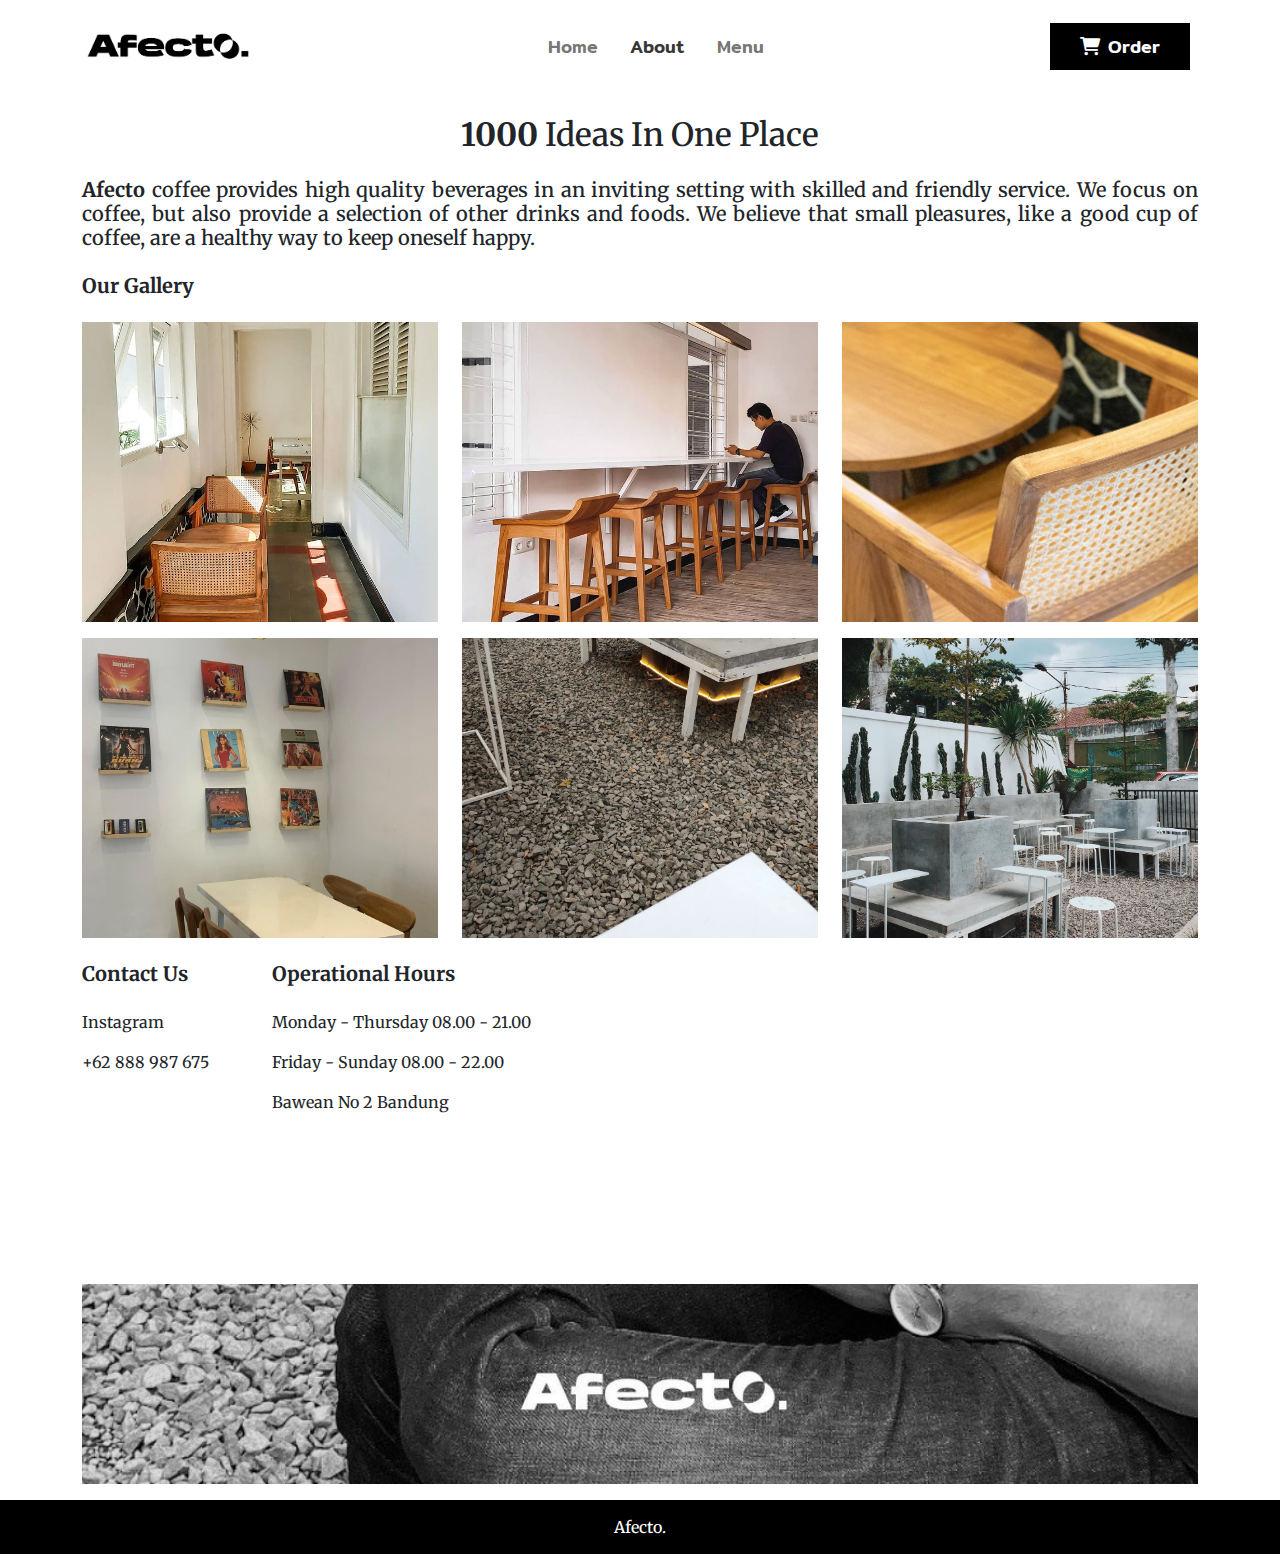
==== about.html @ 4f6c73c6 "First commit" ====
<!DOCTYPE html>
<html lang="en" dir="ltr">
  <head>
    <!--
      Created by : Aditya Suryana
      NIM        : 10121297
      adityasuryana.github.io/afecto
      github.com/adityasuryana
      2022
    -->
    <meta charset="utf-8">
    <meta name="viewport" content="width=device-width, initial-scale=1">
    <title>About | Afecto.</title>
    <link rel="shortcut icon" href="img/favicon.ico">
    <link rel="stylesheet" href="css/bootstrap.css">
    <link rel="stylesheet" href="css/style.css">
    <link href="https://cdnjs.cloudflare.com/ajax/libs/font-awesome/6.0.0/css/all.min.css" rel="stylesheet">
  </head>
  <body>
    <nav class="navbar navbar-expand-lg navbar-light mb-3 py-3">
      <div class="container">
        <a class="navbar-brand" href="index.html">
          <img src="img/logo-1.png" width="100%" height="50px" alt="">
        </a>
        <button class="navbar-toggler" type="button" data-bs-toggle="collapse" data-bs-target="#navbarNavAltMarkup" aria-controls="navbarNavAltMarkup" aria-expanded="false" aria-label="Toggle navigation">
          <span class="navbar-toggler-icon"></span>
        </button>

        <div class="collapse navbar-collapse" id="navbarNavAltMarkup">
          <div class="navbar-nav mx-auto">
            <a class="nav-link mx-2" href="index.html">Home</a>
            <a class="nav-link active mx-2" href="about.html">About</a>
            <a class="nav-link mx-2" href="menu.html">Menu</a>
          </div>

          <div class="navbar-nav">
            <a class="nav-link order-button mx-2" href="order.html"><i class="fa-solid fa-cart-shopping me-2"></i>Order</a>
          </div>
        </div>
      </div>
    </nav>

    <div class="container">
      <div class="row mt-4">
        <div class="col-12">
          <h2 class="text-center"><b>1000</b> Ideas In One Place</h2>
        </div>

        <div class="col-12 mt-3">
          <h5 class="text-justify"><b>Afecto</b> coffee provides high quality beverages in an inviting setting with skilled and friendly service. We focus on coffee, but also provide a selection of other drinks and foods. We believe that small pleasures, like a good cup of coffee, are a healthy way to keep oneself happy.</h5>
        </div>

        <div class="col-12 mt-3">
          <h5><b>Our Gallery</b></h5>
        </div>

        <div class="col-xxl-4 col-xl-4 col-lg-6 col-md-6 col-sm-12 col-12 mt-3">
          <img src="img/5.jpg" class="img-fit" width="100%" height="300px" alt="">
        </div>

        <div class="col-xxl-4 col-xl-4 col-lg-6 col-md-6 col-sm-12 col-12 mt-3">
          <img src="img/6.jpg" class="img-fit" width="100%" height="300px" alt="">
        </div>

        <div class="col-xxl-4 col-xl-4 col-lg-6 col-md-6 col-sm-12 col-12 mt-3">
          <img src="img/4.jpg" class="img-fit" width="100%" height="300px" alt="">
        </div>

        <div class="col-xxl-4 col-xl-4 col-lg-6 col-md-6 col-sm-12 col-12 mt-3">
          <img src="img/7.jpg" class="img-fit" width="100%" height="300px" alt="">
        </div>

        <div class="col-xxl-4 col-xl-4 col-lg-6 col-md-6 col-sm-12 col-12 mt-3">
          <img src="img/8.jpg" class="img-fit" width="100%" height="300px" alt="">
        </div>

        <div class="col-xxl-4 col-xl-4 col-lg-6 col-md-6 col-sm-12 col-12 mt-3">
          <img src="img/9.jpg" class="img-fit" width="100%" height="300px" alt="">
        </div>

        <div class="col-xxl-2 col-xl-2 col-lg-2 col-md-6 col-sm-6 col-12 mt-4">
          <h5><b>Contact Us</b></h5>
          <p class="mt-4"><a class="text-dark" href="https://www.instagram.com/afecto.coffee/">Instagram</a></p>
          <p>+62 888 987 675</p>
        </div>

        <div class="col-xxl-4 col-xl-4 col-lg-4 col-md-6 col-sm-6 col-12 mt-4">
          <h5><b>Operational Hours</b></h5>
          <p class="mt-4">Monday - Thursday  08.00 - 21.00</p>
          <p>Friday - Sunday    08.00 - 22.00</p>
          <p>Bawean No 2 Bandung</p>
        </div>

        <div class="col-xxl-6 col-xl-6 col-lg-6 col-md-12 col-sm-12 mt-4">
          <iframe src="https://www.google.com/maps/embed?pb=!1m18!1m12!1m3!1d990.2093784156579!2d107.61776303222659!3d-6.91002371092545!2m3!1f0!2f0!3f0!3m2!1i1024!2i768!4f13.1!3m3!1m2!1s0x2e68e7fb69ffa417%3A0x1a053d3b30a321bb!2sAfecto%20Coffee!5e0!3m2!1sen!2sid!4v1653487266884!5m2!1sen!2sid" width="100%" height="300" style="border:0;" allowfullscreen="" loading="lazy" referrerpolicy="no-referrer-when-downgrade"></iframe>
        </div>

        <div class="col-12 mt-3">
          <div class="card">
            <img src="img/2.jpg" width="100%" height="200px" class="img-fit" alt="">
          </div>
        </div>
      </div>
    </div>

    <footer class="mt-3">
      <a href="https://adityasuryana.github.io/profile/" target="_blank">Afecto.</a>
    </footer>

    <script src="js/bootstrap.js" charset="utf-8"></script>
  </body>
</html>
---- css/style.css ----
/*
  Created by : Aditya Suryana
  NIM        : 10121297
  adityasuryana.github.io/afecto
  github.com/adityasuryana
  2022
*/

@import url('https://fonts.googleapis.com/css2?family=Roboto+Mono:wght@100;200;300;400;500;600;700&display=swap');
@import url('https://fonts.googleapis.com/css2?family=Poppins:wght@300;400;500&display=swap');
@import url('https://fonts.googleapis.com/css2?family=Mitr:wght@200;300;400;500;600;700&display=swap');
@import url('https://fonts.googleapis.com/css2?family=Merriweather:wght@200;300;400;500;600;700&display=swap');



* {
  font-family: 'Merriweather', sans-serif;
}

a {
  text-decoration: none;
}

img {
    pointer-events: none;
}

select {
  cursor: pointer;
}

.text-justify {
  text-align: justify;
}

.nav-link {
  font-family: Mitr;
  font-size: 18px;
  font-weight: 500;
}

.nav-link.active {
  color: rgba(0, 0, 0, 0.8)!important;
}

.order-button {
  background-color: black;
  color: white!important;
  padding: 10px 30px!important;
  text-align: center;
}

.header-text {
  text-align: justify;
  font-size: 55px;
  color: black;
}

.header-img {
  height: 550px;
}

.menu-overflow {
  max-height: 77.7vh;
  overflow: auto;
}

@media (max-width: 1399px) {
  .header-text {
    font-size: 45px;
    margin-right: 25px;
  }

  .menu-overflow {
    max-height: 68.7vh;
    overflow: auto;
  }
}

@media (max-width: 1199px) {
  .header-text {
    font-size: 35px;
  }
}

@media (max-width: 767px) {
  .header-text {
    font-size: 25px;
  }
}

.card {
  border: none;
}

.img-cover {
  object-fit: cover;
}

.img-fit {
  object-position: 0px 53%;
  object-fit: cover;
}

footer {
  background-color: white;
  padding: 15px;
  display: block;
  text-align: center;
  background-color: black;
}

footer a {
  color: white;
}

.sticky-footer {
  margin-top: 10px;
  width: 100%;
  position: absolute;
  bottom: 0;
}

.quantity {
 display: inline-block; }

.quantity .input-text.qty {
 width: 50px;
 height: 41px;
 padding: 0 5px;
 text-align: center;
 background-color: transparent;
 border: 1px solid #efefef;
}

.quantity.buttons_added {
 text-align: left;
 position: relative;
 white-space: nowrap;
 vertical-align: top; }

.quantity.buttons_added input {
 display: inline-block;
 margin: 0;
 vertical-align: top;
 box-shadow: none;
}

.quantity.buttons_added .minus,
.quantity.buttons_added .plus {
 padding: 7px 10px 8px;
 height: 41px;
 background-color: #ffffff;
 border: 1px solid #efefef;
 cursor:pointer;}

.quantity.buttons_added .minus {
 border-right: 0; }

.quantity.buttons_added .plus {
 border-left: 0; }

.quantity.buttons_added .minus:hover,
.quantity.buttons_added .plus:hover {
 background: #eeeeee; }

.quantity input::-webkit-outer-spin-button,
.quantity input::-webkit-inner-spin-button {
 -webkit-appearance: none;
 -moz-appearance: none;
 margin: 0; }

 .quantity.buttons_added .minus:focus,
.quantity.buttons_added .plus:focus {
 outline: none; }
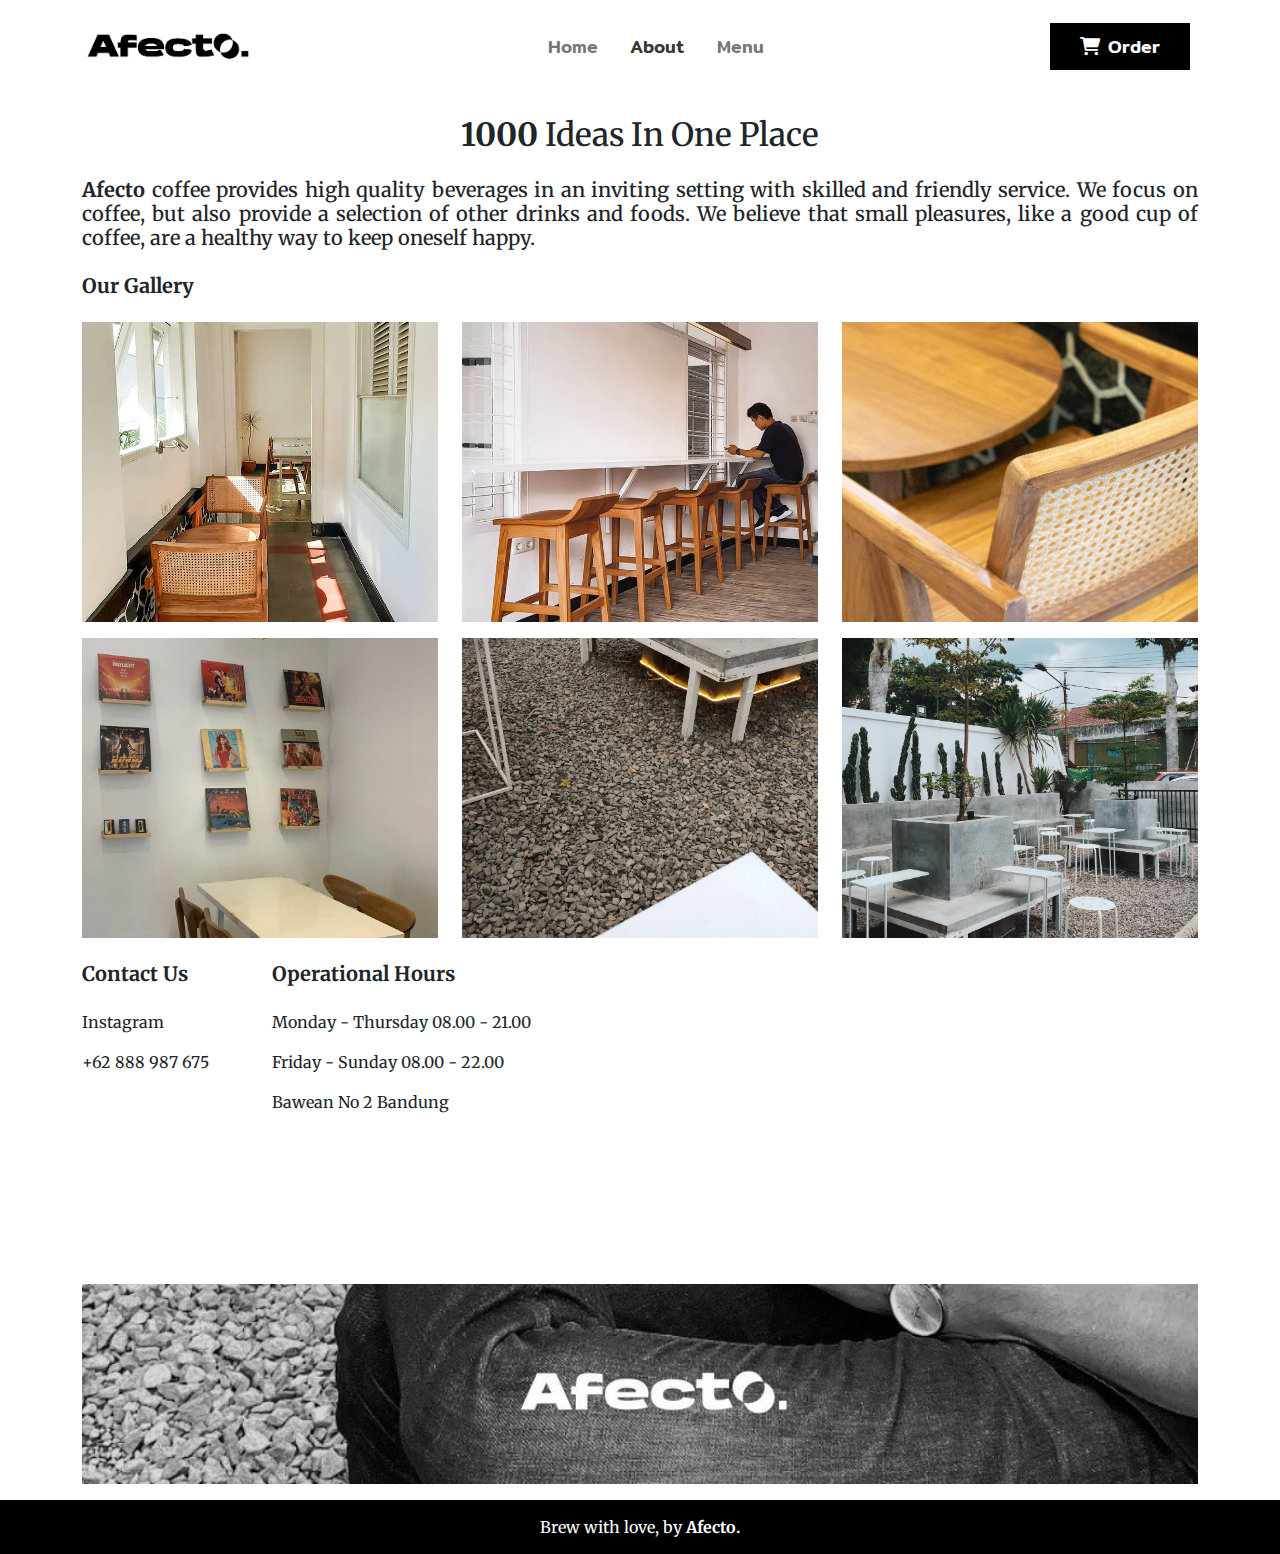
==== commit 583c94a8: "change footer" ====
--- a/about.html
+++ b/about.html
@@ -104,7 +104,7 @@
     </div>
 
     <footer class="mt-3">
-      <a href="https://adityasuryana.github.io/profile/" target="_blank">Afecto.</a>
+      <a href="https://adityasuryana.github.io/profile/" target="_blank">Brew with love, by <b>Afecto.</b></a>
     </footer>
 
     <script src="js/bootstrap.js" charset="utf-8"></script>
--- a/css/style.css
+++ b/css/style.css
@@ -6,8 +6,7 @@
   2022
 */
 
-@import url('https://fonts.googleapis.com/css2?family=Roboto+Mono:wght@100;200;300;400;500;600;700&display=swap');
-@import url('https://fonts.googleapis.com/css2?family=Poppins:wght@300;400;500&display=swap');
+
 @import url('https://fonts.googleapis.com/css2?family=Mitr:wght@200;300;400;500;600;700&display=swap');
 @import url('https://fonts.googleapis.com/css2?family=Merriweather:wght@200;300;400;500;600;700&display=swap');
 
@@ -27,6 +26,19 @@
 
 select {
   cursor: pointer;
+}
+
+label {
+  align-self: center;
+}
+
+.outputMenu {
+  border: 0!important;
+  padding: 8px 5px!important;
+}
+
+.vertical-align-s {
+  vertical-align: sub;
 }
 
 .text-justify {
@@ -50,6 +62,15 @@
   text-align: center;
 }
 
+.pay-button {
+  background-color: black;
+  color: white;
+  padding: 10px 0px;
+  text-align: center;
+  font-weight:bolder;
+  border: 0;
+}
+
 .header-text {
   text-align: justify;
   font-size: 55px;
@@ -62,6 +83,11 @@
 
 .menu-overflow {
   max-height: 77.7vh;
+  overflow: auto;
+}
+
+.menu-overflow-small {
+  max-height: 45vh;
   overflow: auto;
 }
 
